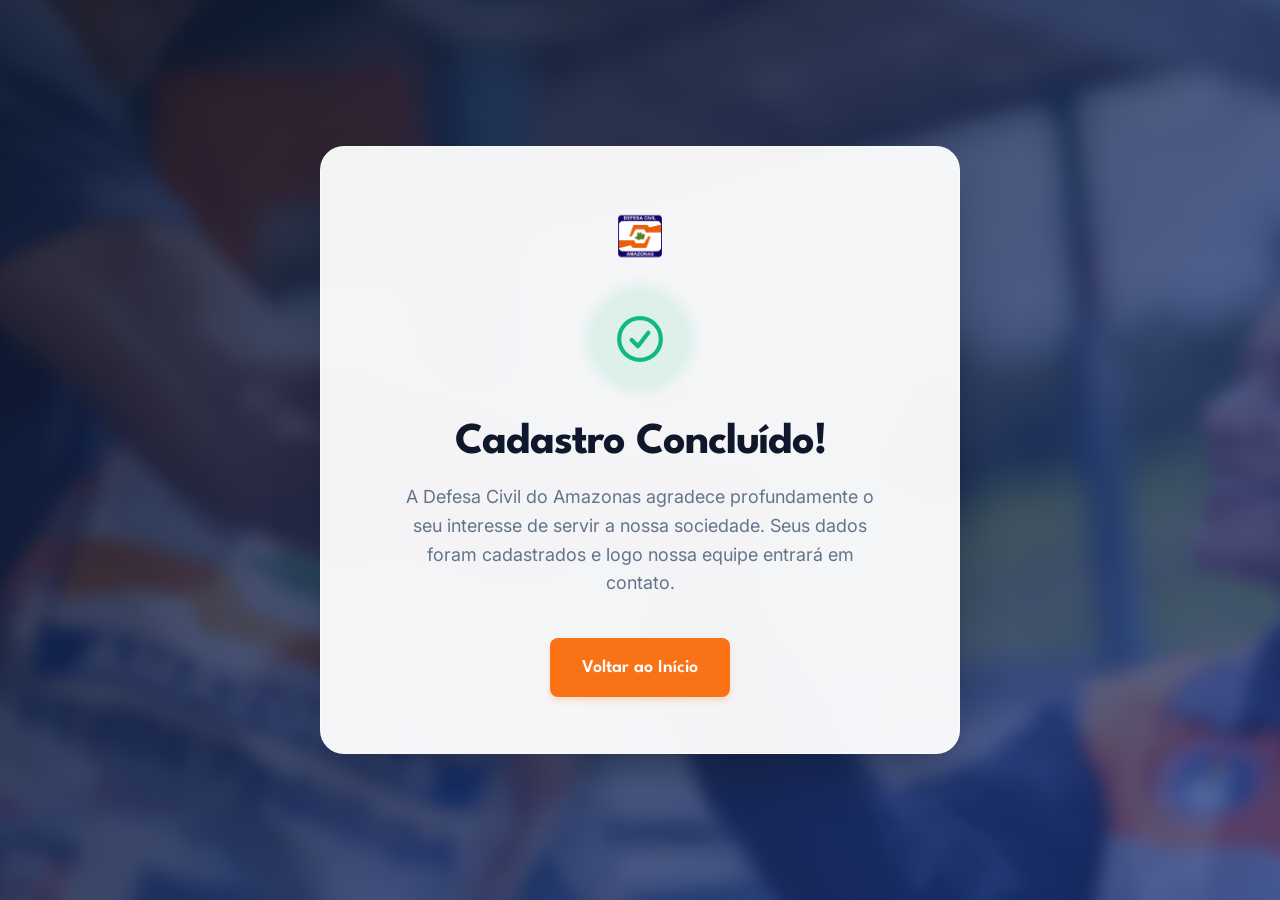
==== sucesso.html @ 199989e6 "criação do projeto da página de voluntário" ====
<!DOCTYPE html>
<html lang="pt-BR">
<head>
    <meta charset="UTF-8">
    <meta name="viewport" content="width=device-width, initial-scale=1.0">
    <title>Cadastro Confirmado - Defesa Civil do Amazonas</title>
    
    <meta name="theme-color" content="#0F172A">

    <link rel="preconnect" href="https://fonts.googleapis.com">
    <link rel="preconnect" href="https://fonts.gstatic.com" crossorigin>
    <link href="https://fonts.googleapis.com/css2?family=Inter:wght@300;400;500;600&family=League+Spartan:wght@500;600;700;800&display=swap" rel="stylesheet">
    <link rel="stylesheet" href="style.css">
    
    <style>
        .success-page {
            height: 100vh;
            min-height: 600px;
            display: flex;
            align-items: center;
            justify-content: center;
            position: relative;
            overflow: hidden;
            background: var(--primary-dark);
        }
        .success-page .hero-bg {
            transform: scale(1.05);
            filter: blur(8px);
        }
        .success-page .hero-overlay {
            background: linear-gradient(135deg, rgba(15,23,42,0.85) 0%, rgba(30,58,138,0.7) 100%);
        }
        .success-container {
            position: relative;
            z-index: 10;
            background: rgba(255, 255, 255, 0.95);
            backdrop-filter: blur(24px);
            -webkit-backdrop-filter: blur(24px);
            padding: 56px 40px;
            border-radius: 24px;
            border: 1px solid rgba(255, 255, 255, 0.6);
            box-shadow: 0 25px 50px -12px rgba(15, 23, 42, 0.5);
            max-width: 640px;
            width: 90%;
            text-align: center;
            animation: containerReveal 0.8s cubic-bezier(0.165, 0.84, 0.44, 1) forwards;
            opacity: 0;
            transform: translateY(40px) scale(0.95);
        }
        @keyframes containerReveal {
            to { opacity: 1; transform: translateY(0) scale(1); }
        }

        .success-icon-wrap {
            width: 96px;
            height: 96px;
            margin: 0 auto 32px;
            color: var(--success);
            background: rgba(16, 185, 129, 0.1);
            border-radius: 50%;
            display: flex;
            align-items: center;
            justify-content: center;
            box-shadow: 0 0 20px rgba(16, 185, 129, 0.2);
            animation: pulseGlow 2s infinite ease-in-out;
        }
        .success-icon-wrap .animated-check {
            width: 50px;
            height: 50px;
        }
        @keyframes pulseGlow {
            0% { box-shadow: 0 0 0 0 rgba(16, 185, 129, 0.4); }
            70% { box-shadow: 0 0 0 15px rgba(16, 185, 129, 0); }
            100% { box-shadow: 0 0 0 0 rgba(16, 185, 129, 0); }
        }

        .success-title {
            font-family: var(--font-heading);
            font-size: 2.75rem;
            color: var(--primary-dark);
            margin-bottom: 16px;
            line-height: 1.1;
            letter-spacing: -1px;
        }
        .success-desc {
            font-size: 1.125rem;
            color: var(--text-secondary);
            margin-bottom: 40px;
            line-height: 1.6;
            max-width: 480px;
            margin-left: auto;
            margin-right: auto;
        }
        
        .success-buttons {
            display: flex;
            align-items: center;
            justify-content: center;
            gap: 16px;
        }
        
        .btn-outline {
            background: transparent;
            color: var(--primary-blue);
            border: 2px solid var(--primary-blue);
            padding: 14px 32px;
            border-radius: 8px;
            font-family: var(--font-heading);
            font-weight: 600;
            font-size: 1.125rem;
            cursor: pointer;
            text-decoration: none;
            transition: all 0.3s ease;
        }
        .btn-outline:hover {
            background: rgba(30, 58, 138, 0.05);
            transform: translateY(-2px);
        }
        
        @media(max-width: 600px) {
            .success-title { font-size: 2.25rem; }
            .success-container { padding: 40px 24px; }
            .success-buttons { flex-direction: column; }
            .cta-button, .btn-outline { width: 100%; justify-content: center; }
        }
    </style>
</head>
<body>
    <div class="success-page">
        <!-- Reusing the hero background for consistency -->
        <div class="hero-bg"></div>
        <div class="hero-overlay"></div>
        
        <div class="success-container">
            <div class="hero-logo" style="justify-content: center; margin-bottom: 24px; gap: 12px;">
                <img src="logo-defesa.png" alt="Defesa Civil" class="hero-logo-img" style="height: 64px;">
            </div>
            
            <div class="success-icon-wrap">
                <svg viewBox="0 0 24 24" fill="none" class="animated-check">
                    <circle cx="12" cy="12" r="10" stroke="currentColor" stroke-width="2"/>
                    <path d="M8 12.5L11 15.5L16 9" stroke="currentColor" stroke-width="2" stroke-linecap="round" stroke-linejoin="round" class="check-path"/>
                </svg>
            </div>
            
            <h1 class="success-title">Cadastro Concluído!</h1>
            <p class="success-desc">
                A Defesa Civil do Amazonas agradece profundamente o seu interesse de servir a nossa sociedade. Seus dados foram cadastrados e logo nossa equipe entrará em contato.
            </p>
            
            <div class="success-buttons">
                <a href="index.html" class="cta-button" style="text-decoration: none;">
                    Voltar ao Início
                </a>
            </div>
        </div>
    </div>

    <!-- Script to animate SVG slightly delayed -->
    <script>
        document.addEventListener('DOMContentLoaded', () => {
            const circle = document.querySelector('.animated-check circle');
            const path = document.querySelector('.animated-check path');
            
            circle.style.animation = 'dash 0.6s ease-out forwards 0.4s';
            path.style.animation = 'dash 0.4s ease-out forwards 0.8s';
        });
    </script>
</body>
</html>
---- style.css ----
:root {
    /* Colors */
    --primary-dark: #0F172A;
    --primary-blue: #1E3A8A;
    --accent-orange: #F97316;
    --white: #FFFFFF;
    --bg-light: #F1F5F9;
    --text-primary: #1E293B;
    --text-secondary: #64748B;
    --border-color: #E2E8F0;
    --input-bg: #FFFFFF;
    --error: #EF4444;
    --success: #10B981;

    /* Shadows */
    --shadow-sm: 0 1px 2px 0 rgb(0 0 0 / 0.05);
    --shadow-md: 0 4px 6px -1px rgb(0 0 0 / 0.1), 0 2px 4px -2px rgb(0 0 0 / 0.1);
    --shadow-lg: 0 10px 15px -3px rgb(0 0 0 / 0.1), 0 4px 6px -4px rgb(0 0 0 / 0.1);
    --shadow-glow: 0 0 15px rgba(249, 115, 22, 0.4);
    --shadow-focus: 0 0 0 3px rgba(30, 58, 138, 0.3);

    /* Typography */
    --font-heading: 'League Spartan', sans-serif;
    --font-body: 'Inter', sans-serif;
}

* {
    margin: 0;
    padding: 0;
    box-sizing: border-box;
}

body {
    font-family: var(--font-body);
    color: var(--text-primary);
    background-color: var(--bg-light);
    line-height: 1.5;
    -webkit-font-smoothing: antialiased;
    overflow-x: hidden;
}

/* Scroll smooth lenis handles scroll but native fallback */
html.lenis {
    height: auto;
}
.lenis.lenis-smooth {
    scroll-behavior: auto;
}

/* Progress Bar */
.progress-bar-container {
    position: fixed;
    top: 0;
    left: 0;
    width: 100%;
    height: 4px;
    background: transparent;
    z-index: 1000;
}
.progress-bar {
    height: 100%;
    background: var(--accent-orange);
    width: 0%;
    box-shadow: 0 0 8px var(--accent-orange);
    transition: width 0.1s ease-out;
}

/* Hero Logo */
.hero-logo {
    display: flex;
    align-items: center;
    gap: 24px;
    margin-bottom: 32px;
}
.hero-logo-img {
    height: 120px; /* Logo aumentada para maior destaque */
    width: auto;
    object-fit: contain;
}
.logo-text {
    font-family: var(--font-heading);
    color: var(--white);
    font-weight: 700;
    font-size: 2.25rem;
    letter-spacing: -0.5px;
}

/* Hero Section */
.hero {
    position: relative;
    height: 100vh;
    min-height: 600px;
    display: flex;
    align-items: center;
    justify-content: flex-start;
    padding: 0 24px;
    overflow: hidden;
}
.hero-bg {
    position: absolute;
    top: -10%; left: -10%; right: -10%; bottom: -10%;
    background-image: url('hero-bg.png'), linear-gradient(135deg, var(--primary-dark), var(--primary-blue));
    background-size: cover;
    background-position: center;
    background-repeat: no-repeat;
    z-index: 1;
    transform: scale(1.1);
    transition: transform 0.5s ease;
}
.hero-overlay {
    position: absolute;
    inset: 0;
    background: linear-gradient(to right, rgba(15,23,42,0.95) 0%, rgba(15,23,42,0.7) 50%, rgba(15,23,42,0.3) 100%);
    z-index: 2;
}
.hero-content {
    position: relative;
    z-index: 3;
    max-width: 1200px;
    margin: 0 auto;
    width: 100%;
    padding-top: 60px;
}
.hero-title {
    font-family: var(--font-heading);
    font-size: clamp(3rem, 6vw, 5rem);
    color: var(--white);
    font-weight: 800;
    line-height: 1.05;
    margin-bottom: 24px;
    letter-spacing: -1px;
}
.hero-title .highlight {
    color: var(--accent-orange);
}
.hero-subtitle {
    font-size: clamp(1.125rem, 2vw, 1.5rem);
    color: rgba(255,255,255,0.8);
    font-weight: 400;
    margin-bottom: 40px;
    max-width: 500px;
}
.cta-button {
    background: var(--accent-orange);
    color: var(--white);
    border: none;
    padding: 16px 32px;
    border-radius: 8px;
    font-family: var(--font-heading);
    font-weight: 600;
    font-size: 1.125rem;
    cursor: pointer;
    display: flex;
    align-items: center;
    gap: 12px;
    transition: all 0.3s cubic-bezier(0.175, 0.885, 0.32, 1.275);
    box-shadow: 0 4px 6px rgba(249, 115, 22, 0.2);
}
.cta-button:hover {
    transform: translateY(-4px) scale(1.02);
    box-shadow: var(--shadow-glow);
}
.cta-button svg {
    transition: transform 0.3s ease;
}
.cta-button:hover svg {
    transform: translateX(4px);
}

/* Main Content & Cards (Glassmorphism + clean ui) */
.main-content {
    max-width: 800px;
    margin: -80px auto 0;
    padding: 0 24px;
    position: relative;
    z-index: 10;
}
.volunteer-form {
    display: flex;
    flex-direction: column;
    gap: 32px;
}
.form-card {
    background: rgba(255, 255, 255, 0.85);
    backdrop-filter: blur(16px);
    -webkit-backdrop-filter: blur(16px);
    border: 1px solid rgba(255, 255, 255, 0.4);
    box-shadow: 0 10px 30px rgba(15, 23, 42, 0.05);
    border-radius: 20px;
    padding: 40px;
    opacity: 0;
    transform: translateY(30px);
}
.card-title {
    font-family: var(--font-heading);
    color: var(--primary-dark);
    font-size: 1.75rem;
    margin-bottom: 32px;
    font-weight: 700;
    position: relative;
    display: inline-block;
}
.card-title::after {
    content: '';
    position: absolute;
    bottom: -8px;
    left: 0;
    width: 40px;
    height: 4px;
    background: var(--accent-orange);
    border-radius: 2px;
}
.section-desc {
    color: var(--text-secondary);
    margin-top: -16px;
    margin-bottom: 24px;
}

/* Forms */
.form-grid {
    display: grid;
    grid-template-columns: 1fr 1fr;
    gap: 24px;
}
@media(max-width: 640px){
    .form-grid { grid-template-columns: 1fr; }
}

.input-group {
    position: relative;
    margin-bottom: 8px;
}
.input-group input,
.input-group select,
.input-group textarea {
    width: 100%;
    padding: 24px 16px 8px;
    background: var(--input-bg);
    border: 1px solid var(--border-color);
    border-radius: 8px;
    font-family: var(--font-body);
    font-size: 1rem;
    color: var(--text-primary);
    transition: all 0.2s ease;
    box-shadow: var(--shadow-sm);
    outline: none;
    -webkit-appearance: none;
    appearance: none;
}
.input-group textarea {
    resize: vertical;
    min-height: 100px;
}
.input-group input:focus,
.input-group select:focus,
.input-group textarea:focus {
    border-color: var(--primary-blue);
    box-shadow: var(--shadow-focus);
}

/* Floating Label Magic */
.input-group label {
    position: absolute;
    left: 16px;
    top: 50%;
    transform: translateY(-50%);
    font-size: 1rem;
    color: var(--text-secondary);
    transition: all 0.2s cubic-bezier(0.165, 0.84, 0.44, 1);
    pointer-events: none;
}
.input-group textarea ~ label {
    top: 24px;
}

/* When input focuses or has value (not placeholder-shown) -> Float label up */
.input-group input:focus ~ label,
.input-group input:not(:placeholder-shown) ~ label,
.input-group textarea:focus ~ label,
.input-group textarea:not(:placeholder-shown) ~ label,
.input-group label.active {
    top: 10px;
    left: 16px;
    font-size: 0.75rem;
    font-weight: 500;
    color: var(--primary-blue);
    transform: translateY(0);
}

/* Select specific tweaks */
.select-group select {
    padding: 20px 16px 8px;
    background-image: url("data:image/svg+xml,%3Csvg xmlns='http://www.w3.org/2000/svg' width='24' height='24' viewBox='0 0 24 24' fill='none' stroke='%2364748B' stroke-width='2' stroke-linecap='round' stroke-linejoin='round'%3E%3Cpolyline points='6 9 12 15 18 9'%3E%3C/polyline%3E%3C/svg%3E");
    background-repeat: no-repeat;
    background-position: right 12px center;
    background-size: 16px;
}
.select-group label.active {
    top: 10px;
    transform: none;
}

/* Sub sections */
.sub-section {
    margin-top: 32px;
    padding-top: 24px;
    border-top: 1px solid var(--border-color);
}
.sub-title {
    font-family: var(--font-body);
    font-size: 1rem;
    font-weight: 600;
    color: var(--text-primary);
    margin-bottom: 16px;
}

/* Checkboxes & Radios */
.radio-group, .checkbox-section {
    margin-bottom: 24px;
}
.radio-label {
    display: block;
    font-size: 0.9rem;
    font-weight: 500;
    color: var(--text-secondary);
    margin-bottom: 12px;
}
.radio-group label {
    display: inline-flex;
    align-items: center;
    gap: 8px;
    margin-right: 24px;
    font-size: 1rem;
    cursor: pointer;
    font-weight: 500;
}
input[type="radio"], input[type="checkbox"] {
    accent-color: var(--primary-blue);
    width: 18px;
    height: 18px;
    cursor: pointer;
}
.checkbox-grid {
    display: grid;
    grid-template-columns: repeat(auto-fill, minmax(180px, 1fr));
    gap: 12px;
}
.checkbox-grid.large {
    grid-template-columns: repeat(auto-fill, minmax(220px, 1fr));
}
.checkbox-item {
    display: flex;
    align-items: center;
    gap: 10px;
    font-size: 0.95rem;
    color: var(--text-primary);
    cursor: pointer;
    padding: 8px 12px;
    border-radius: 6px;
    transition: background 0.2s;
}
.checkbox-item:hover {
    background: rgba(30, 58, 138, 0.05);
}

/* Eixos - card style checkboxes */
.border-grid .card-check {
    border: 1px solid var(--border-color);
    padding: 16px;
    border-radius: 8px;
    display: flex;
    align-items: flex-start;
    gap: 12px;
    transition: all 0.2s;
}
.border-grid .card-check:hover, .border-grid .card-check:has(input:checked) {
    border-color: var(--primary-blue);
    background: rgba(30, 58, 138, 0.02);
}
.border-grid .card-check input {
    margin-top: 2px;
}
.border-grid .card-check span {
    font-weight: 500;
    font-size: 1rem;
}

/* Fixed Bottom Bar */
.fixed-bottom-bar {
    position: fixed;
    bottom: 0;
    left: 0;
    width: 100%;
    background: rgba(255, 255, 255, 0.9);
    backdrop-filter: blur(10px);
    -webkit-backdrop-filter: blur(10px);
    border-top: 1px solid var(--border-color);
    padding: 16px 24px;
    z-index: 100;
    box-shadow: 0 -4px 10px rgba(0,0,0,0.05);
    transform: translateY(100%);
    transition: transform 0.4s cubic-bezier(0.175, 0.885, 0.32, 1.275);
}
.fixed-bottom-bar.visible {
    transform: translateY(0);
}
.bottom-bar-content {
    max-width: 800px;
    margin: 0 auto;
    display: flex;
    justify-content: space-between;
    align-items: center;
}
.completion-text {
    font-size: 0.9rem;
    font-weight: 500;
    color: var(--text-secondary);
}
.submit-btn {
    background: var(--primary-blue);
    color: var(--white);
    border: none;
    padding: 14px 28px;
    border-radius: 8px;
    font-family: var(--font-heading);
    font-weight: 600;
    font-size: 1.1rem;
    cursor: pointer;
    transition: all 0.3s ease;
    display: flex;
    align-items: center;
    gap: 8px;
}
.submit-btn:hover {
    background: var(--primary-dark);
    transform: translateY(-2px);
    box-shadow: 0 4px 12px rgba(15, 23, 42, 0.2);
}
.submit-btn:active {
    transform: translateY(0);
}
.submit-btn:disabled {
    background: var(--text-secondary);
    cursor: not-allowed;
    transform: none;
    box-shadow: none;
}

/* Loader animation */
.loader {
    width: 18px;
    height: 18px;
    border: 2px solid rgba(255,255,255,0.3);
    border-radius: 50%;
    border-top-color: var(--white);
    animation: spin 1s linear infinite;
}
@keyframes spin {
    to { transform: rotate(360deg); }
}

/* Success Modal */
.success-overlay {
    position: fixed;
    inset: 0;
    background: rgba(15, 23, 42, 0.9);
    backdrop-filter: blur(8px);
    z-index: 2000;
    display: flex;
    align-items: center;
    justify-content: center;
    opacity: 0;
    pointer-events: none;
    transition: opacity 0.4s ease;
}
.success-overlay.active {
    opacity: 1;
    pointer-events: auto;
}
.success-card {
    background: var(--white);
    padding: 48px;
    border-radius: 24px;
    text-align: center;
    max-width: 400px;
    width: 90%;
    transform: scale(0.9) translateY(20px);
    transition: transform 0.5s cubic-bezier(0.175, 0.885, 0.32, 1.275);
}
.success-overlay.active .success-card {
    transform: scale(1) translateY(0);
}
.success-card h2 {
    font-family: var(--font-heading);
    color: var(--primary-dark);
    font-size: 2rem;
    margin-bottom: 16px;
}
.success-card p {
    color: var(--text-secondary);
    font-size: 1rem;
    margin-bottom: 24px;
}
.check-icon {
    width: 80px;
    height: 80px;
    margin: 0 auto 24px;
    color: var(--success);
}
.animated-check circle {
    stroke-dasharray: 63;
    stroke-dashoffset: 63;
}
.animated-check path {
    stroke-dasharray: 22;
    stroke-dashoffset: 22;
}
.success-overlay.active .animated-check circle {
    animation: dash 0.6s ease-out forwards 0.2s;
}
.success-overlay.active .animated-check path {
    animation: dash 0.4s ease-out forwards 0.8s;
}
@keyframes dash {
    to { stroke-dashoffset: 0; }
}

/* Responsiveness adjustments */
@media(max-width: 768px) {
    .bottom-bar-content {
        flex-direction: column;
        gap: 12px;
    }
    .submit-btn { width: 100%; justify-content: center; }
    .form-card { padding: 24px; }
}
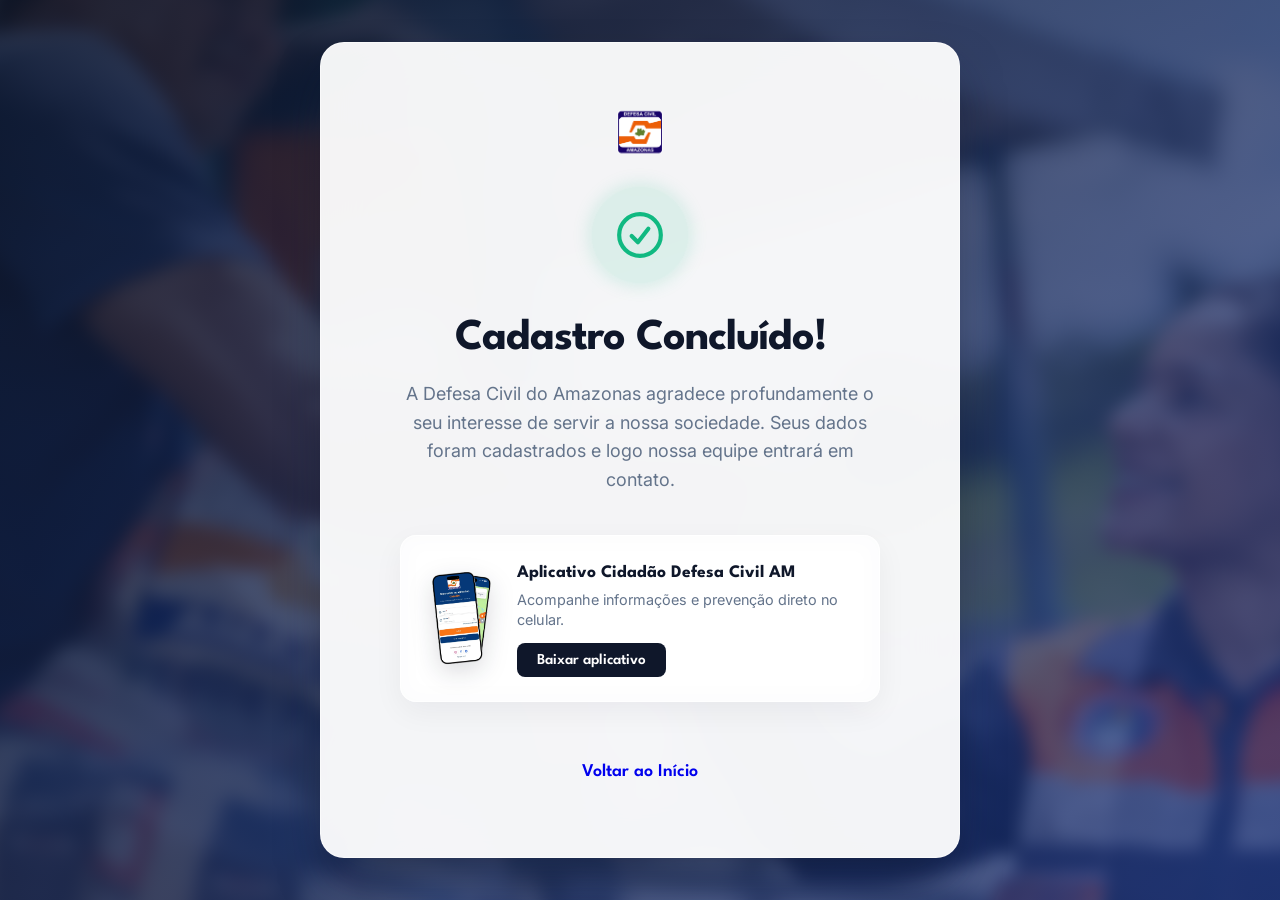
==== commit 6f8e5271: "feat: atualiza portal de cadastro com novos campos, combobox e assets" ====
--- a/sucesso.html
+++ b/sucesso.html
@@ -1,35 +1,54 @@
 <!DOCTYPE html>
 <html lang="pt-BR">
+
 <head>
     <meta charset="UTF-8">
     <meta name="viewport" content="width=device-width, initial-scale=1.0">
     <title>Cadastro Confirmado - Defesa Civil do Amazonas</title>
-    
+
     <meta name="theme-color" content="#0F172A">
 
     <link rel="preconnect" href="https://fonts.googleapis.com">
     <link rel="preconnect" href="https://fonts.gstatic.com" crossorigin>
-    <link href="https://fonts.googleapis.com/css2?family=Inter:wght@300;400;500;600&family=League+Spartan:wght@500;600;700;800&display=swap" rel="stylesheet">
+    <link
+        href="https://fonts.googleapis.com/css2?family=Inter:wght@300;400;500;600&family=League+Spartan:wght@500;600;700;800&display=swap"
+        rel="stylesheet">
     <link rel="stylesheet" href="style.css">
-    
+
     <style>
         .success-page {
-            height: 100vh;
-            min-height: 600px;
+            min-height: 100vh;
             display: flex;
             align-items: center;
             justify-content: center;
             position: relative;
-            overflow: hidden;
+            overflow-x: hidden;
             background: var(--primary-dark);
-        }
+            padding: 40px 0;
+            box-sizing: border-box;
+        }
+
         .success-page .hero-bg {
+            position: fixed;
+            top: 0;
+            left: 0;
+            width: 100vw;
+            height: 100vh;
             transform: scale(1.05);
             filter: blur(8px);
-        }
+            z-index: 0;
+        }
+
         .success-page .hero-overlay {
-            background: linear-gradient(135deg, rgba(15,23,42,0.85) 0%, rgba(30,58,138,0.7) 100%);
-        }
+            position: fixed;
+            top: 0;
+            left: 0;
+            width: 100vw;
+            height: 100vh;
+            background: linear-gradient(135deg, rgba(15, 23, 42, 0.85) 0%, rgba(30, 58, 138, 0.7) 100%);
+            z-index: 1;
+        }
+
         .success-container {
             position: relative;
             z-index: 10;
@@ -47,8 +66,12 @@
             opacity: 0;
             transform: translateY(40px) scale(0.95);
         }
+
         @keyframes containerReveal {
-            to { opacity: 1; transform: translateY(0) scale(1); }
+            to {
+                opacity: 1;
+                transform: translateY(0) scale(1);
+            }
         }
 
         .success-icon-wrap {
@@ -64,14 +87,24 @@
             box-shadow: 0 0 20px rgba(16, 185, 129, 0.2);
             animation: pulseGlow 2s infinite ease-in-out;
         }
+
         .success-icon-wrap .animated-check {
             width: 50px;
             height: 50px;
         }
+
         @keyframes pulseGlow {
-            0% { box-shadow: 0 0 0 0 rgba(16, 185, 129, 0.4); }
-            70% { box-shadow: 0 0 0 15px rgba(16, 185, 129, 0); }
-            100% { box-shadow: 0 0 0 0 rgba(16, 185, 129, 0); }
+            0% {
+                box-shadow: 0 0 0 0 rgba(16, 185, 129, 0.4);
+            }
+
+            70% {
+                box-shadow: 0 0 0 15px rgba(16, 185, 129, 0);
+            }
+
+            100% {
+                box-shadow: 0 0 0 0 rgba(16, 185, 129, 0);
+            }
         }
 
         .success-title {
@@ -82,6 +115,7 @@
             line-height: 1.1;
             letter-spacing: -1px;
         }
+
         .success-desc {
             font-size: 1.125rem;
             color: var(--text-secondary);
@@ -91,14 +125,14 @@
             margin-left: auto;
             margin-right: auto;
         }
-        
+
         .success-buttons {
             display: flex;
             align-items: center;
             justify-content: center;
             gap: 16px;
         }
-        
+
         .btn-outline {
             background: transparent;
             color: var(--primary-blue);
@@ -112,42 +146,313 @@
             text-decoration: none;
             transition: all 0.3s ease;
         }
+
         .btn-outline:hover {
             background: rgba(30, 58, 138, 0.05);
             transform: translateY(-2px);
         }
-        
+
+        .app-promo-card {
+            background: rgba(255, 255, 255, 0.6);
+            border: 1px solid rgba(255, 255, 255, 0.8);
+            backdrop-filter: blur(12px);
+            -webkit-backdrop-filter: blur(12px);
+            border-radius: 16px;
+            padding: 24px;
+            margin: 32px auto 40px;
+            max-width: 480px;
+            text-align: left;
+            box-shadow: 0 10px 30px rgba(15, 23, 42, 0.05);
+            display: flex;
+            align-items: center;
+            gap: 20px;
+            opacity: 0;
+            transform: translateY(20px);
+            animation: fadeUpPromo 0.8s cubic-bezier(0.165, 0.84, 0.44, 1) forwards;
+            animation-delay: 0.6s;
+            transition: transform 0.3s ease, box-shadow 0.3s ease;
+        }
+
+        .app-promo-card:hover {
+            transform: translateY(-4px);
+            box-shadow: 0 15px 35px rgba(15, 23, 42, 0.08);
+        }
+
+        .app-promo-img {
+            width: 72px;
+            height: auto;
+            flex-shrink: 0;
+            object-fit: contain;
+            filter: drop-shadow(0 8px 12px rgba(15, 23, 42, 0.15));
+            transition: transform 0.4s cubic-bezier(0.165, 0.84, 0.44, 1);
+        }
+
+        .app-promo-card:hover .app-promo-img {
+            transform: translateY(-4px) scale(1.05);
+        }
+
+        .app-promo-content {
+            flex-grow: 1;
+        }
+
+        .app-promo-title {
+            font-family: var(--font-heading);
+            font-size: 1.1rem;
+            color: var(--primary-dark);
+            font-weight: 700;
+            margin-bottom: 4px;
+        }
+
+        .app-promo-text {
+            font-size: 0.9rem;
+            color: var(--text-secondary);
+            margin-bottom: 12px;
+            line-height: 1.4;
+        }
+
+        .btn-promo {
+            background: var(--primary-dark);
+            color: white;
+            border: none;
+            padding: 10px 20px;
+            border-radius: 8px;
+            font-family: var(--font-heading);
+            font-weight: 600;
+            font-size: 0.95rem;
+            cursor: pointer;
+            transition: all 0.3s ease;
+        }
+
+        .btn-promo:hover {
+            background: var(--primary-blue);
+            transform: translateY(-2px);
+        }
+
+        .modal-overlay {
+            position: fixed;
+            top: 0;
+            left: 0;
+            width: 100vw;
+            height: 100vh;
+            background: rgba(15, 23, 42, 0.6);
+            backdrop-filter: blur(8px);
+            -webkit-backdrop-filter: blur(8px);
+            display: flex;
+            align-items: center;
+            justify-content: center;
+            z-index: 100;
+            opacity: 0;
+            visibility: hidden;
+            transition: opacity 0.3s ease, visibility 0.3s ease;
+        }
+
+        .modal-overlay.active {
+            opacity: 1;
+            visibility: visible;
+        }
+
+        .modal-content {
+            background: rgba(255, 255, 255, 0.95);
+            border-radius: 24px;
+            padding: 40px;
+            width: 90%;
+            max-width: 560px;
+            position: relative;
+            transform: scale(0.95) translateY(20px);
+            opacity: 0;
+            transition: transform 0.4s cubic-bezier(0.165, 0.84, 0.44, 1), opacity 0.4s ease;
+            box-shadow: 0 25px 50px -12px rgba(15, 23, 42, 0.5);
+            border: 1px solid rgba(255, 255, 255, 0.6);
+        }
+
+        .modal-overlay.active .modal-content {
+            transform: scale(1) translateY(0);
+            opacity: 1;
+        }
+
+        .modal-close {
+            position: absolute;
+            top: 24px;
+            right: 24px;
+            background: rgba(15, 23, 42, 0.05);
+            border: none;
+            width: 40px;
+            height: 40px;
+            border-radius: 50%;
+            display: flex;
+            align-items: center;
+            justify-content: center;
+            cursor: pointer;
+            color: var(--text-secondary);
+            transition: all 0.3s ease;
+        }
+
+        .modal-close:hover {
+            background: rgba(15, 23, 42, 0.1);
+            color: var(--primary-dark);
+        }
+
+        .modal-header {
+            text-align: center;
+            margin-bottom: 32px;
+        }
+
+        .modal-title {
+            font-family: var(--font-heading);
+            font-size: 1.75rem;
+            color: var(--primary-dark);
+            margin-bottom: 8px;
+        }
+
+        .modal-subtitle {
+            font-size: 1rem;
+            color: var(--text-secondary);
+        }
+
+        .modal-qr-container {
+            display: flex;
+            justify-content: center;
+            gap: 24px;
+        }
+
+        .modal-qr-card {
+            flex: 1;
+            background: rgba(15, 23, 42, 0.02);
+            border-radius: 16px;
+            padding: 24px 16px;
+            text-align: center;
+            border: 1px solid rgba(15, 23, 42, 0.05);
+        }
+
+        .modal-qr-card img {
+            width: 130px;
+            height: 130px;
+            margin: 0 auto 16px;
+            display: block;
+            border-radius: 12px;
+            box-shadow: 0 4px 12px rgba(0, 0, 0, 0.05);
+        }
+
+        .modal-qr-label {
+            font-family: var(--font-heading);
+            font-weight: 700;
+            color: var(--primary-dark);
+            font-size: 1.1rem;
+            margin-bottom: 4px;
+        }
+
+        .modal-qr-helper {
+            font-size: 0.85rem;
+            color: var(--primary-blue);
+            font-weight: 600;
+        }
+
+        .btn-download-now {
+            display: inline-block;
+            margin-top: 16px;
+            padding: 8px 16px;
+            background: rgba(30, 58, 138, 0.08);
+            color: var(--primary-blue);
+            border-radius: 8px;
+            font-size: 0.9rem;
+            font-family: var(--font-heading);
+            font-weight: 600;
+            text-decoration: none;
+            transition: all 0.3s ease;
+            width: calc(100% - 32px);
+        }
+
+        .btn-download-now:hover {
+            background: var(--primary-blue);
+            color: white;
+            transform: translateY(-2px);
+            box-shadow: 0 4px 12px rgba(30, 58, 138, 0.2);
+        }
+
+        @keyframes fadeUpPromo {
+            to {
+                opacity: 1;
+                transform: translateY(0);
+            }
+        }
+
         @media(max-width: 600px) {
-            .success-title { font-size: 2.25rem; }
-            .success-container { padding: 40px 24px; }
-            .success-buttons { flex-direction: column; }
-            .cta-button, .btn-outline { width: 100%; justify-content: center; }
+            .success-title {
+                font-size: 2.25rem;
+            }
+
+            .success-container {
+                padding: 40px 24px;
+            }
+
+            .success-buttons {
+                flex-direction: column;
+                width: 100%;
+            }
+
+            .cta-button,
+            .btn-outline {
+                width: 100%;
+                justify-content: center;
+            }
+
+            .app-promo-card {
+                flex-direction: column;
+                text-align: center;
+                padding: 32px 24px;
+            }
+
+            .modal-qr-container {
+                flex-direction: column;
+                align-items: center;
+            }
+
+            .modal-qr-card {
+                width: 100%;
+                max-width: 280px;
+            }
+
+            .modal-content {
+                padding: 32px 24px;
+            }
         }
     </style>
 </head>
+
 <body>
     <div class="success-page">
         <!-- Reusing the hero background for consistency -->
         <div class="hero-bg"></div>
         <div class="hero-overlay"></div>
-        
+
         <div class="success-container">
             <div class="hero-logo" style="justify-content: center; margin-bottom: 24px; gap: 12px;">
                 <img src="logo-defesa.png" alt="Defesa Civil" class="hero-logo-img" style="height: 64px;">
             </div>
-            
+
             <div class="success-icon-wrap">
                 <svg viewBox="0 0 24 24" fill="none" class="animated-check">
-                    <circle cx="12" cy="12" r="10" stroke="currentColor" stroke-width="2"/>
-                    <path d="M8 12.5L11 15.5L16 9" stroke="currentColor" stroke-width="2" stroke-linecap="round" stroke-linejoin="round" class="check-path"/>
+                    <circle cx="12" cy="12" r="10" stroke="currentColor" stroke-width="2" />
+                    <path d="M8 12.5L11 15.5L16 9" stroke="currentColor" stroke-width="2" stroke-linecap="round"
+                        stroke-linejoin="round" class="check-path" />
                 </svg>
             </div>
-            
+
             <h1 class="success-title">Cadastro Concluído!</h1>
             <p class="success-desc">
-                A Defesa Civil do Amazonas agradece profundamente o seu interesse de servir a nossa sociedade. Seus dados foram cadastrados e logo nossa equipe entrará em contato.
+                A Defesa Civil do Amazonas agradece profundamente o seu interesse de servir a nossa sociedade. Seus
+                dados foram cadastrados e logo nossa equipe entrará em contato.
             </p>
-            
+
+            <div class="app-promo-card">
+                <img src="app-mockup.png" alt="Mockup do Aplicativo Cidadão Defesa Civil AM" class="app-promo-img">
+                <div class="app-promo-content">
+                    <h2 class="app-promo-title">Aplicativo Cidadão Defesa Civil AM</h2>
+                    <p class="app-promo-text">Acompanhe informações e prevenção direto no celular.</p>
+                    <button type="button" class="btn-promo" id="openAppModal">Baixar aplicativo</button>
+                </div>
+            </div>
+
             <div class="success-buttons">
                 <a href="index.html" class="cta-button" style="text-decoration: none;">
                     Voltar ao Início
@@ -156,15 +461,81 @@
         </div>
     </div>
 
-    <!-- Script to animate SVG slightly delayed -->
+    <!-- Modal App Promo -->
+    <div class="modal-overlay" id="appModal" role="dialog" aria-modal="true" aria-labelledby="modalTitle">
+        <div class="modal-content">
+            <button type="button" class="modal-close" id="closeAppModal" aria-label="Fechar modal">
+                <svg width="24" height="24" viewBox="0 0 24 24" fill="none" stroke="currentColor" stroke-width="2"
+                    stroke-linecap="round" stroke-linejoin="round">
+                    <line x1="18" y1="6" x2="6" y2="18"></line>
+                    <line x1="6" y1="6" x2="18" y2="18"></line>
+                </svg>
+            </button>
+
+            <div class="modal-header">
+                <h2 class="modal-title" id="modalTitle">Escolha sua loja</h2>
+                <p class="modal-subtitle">Escaneie o QR Code ou clique no botão abaixo para baixar o aplicativo</p>
+            </div>
+
+            <div class="modal-qr-container">
+                <div class="modal-qr-card">
+                    <div class="modal-qr-label">Google Play</div>
+                    <img src="qr-code_playstore.png" alt="QR Code para baixar na Google Play">
+                    <div class="modal-qr-helper">Android</div>
+                    <a href="#" class="btn-download-now">Baixar agora</a>
+                </div>
+                <div class="modal-qr-card">
+                    <div class="modal-qr-label">App Store</div>
+                    <img src="qr-code_appstore.png" alt="QR Code para baixar na App Store">
+                    <div class="modal-qr-helper">iPhone / iOS</div>
+                    <a href="#" class="btn-download-now">Baixar agora</a>
+                </div>
+            </div>
+        </div>
+    </div>
+
+    <!-- Script to animate SVG slightly delayed and handle Modal -->
     <script>
         document.addEventListener('DOMContentLoaded', () => {
             const circle = document.querySelector('.animated-check circle');
             const path = document.querySelector('.animated-check path');
-            
-            circle.style.animation = 'dash 0.6s ease-out forwards 0.4s';
-            path.style.animation = 'dash 0.4s ease-out forwards 0.8s';
+
+            if (circle && path) {
+                circle.style.animation = 'dash 0.6s ease-out forwards 0.4s';
+                path.style.animation = 'dash 0.4s ease-out forwards 0.8s';
+            }
+
+            // Modal Logic
+            const openModalBtn = document.getElementById('openAppModal');
+            const closeModalBtn = document.getElementById('closeAppModal');
+            const modalOverlay = document.getElementById('appModal');
+
+            function openModal() {
+                modalOverlay.classList.add('active');
+                closeModalBtn.focus(); // Focus management
+            }
+
+            function closeModal() {
+                modalOverlay.classList.remove('active');
+                openModalBtn.focus(); // Return focus to trigger
+            }
+
+            if (openModalBtn && closeModalBtn && modalOverlay) {
+                openModalBtn.addEventListener('click', openModal);
+                closeModalBtn.addEventListener('click', closeModal);
+
+                modalOverlay.addEventListener('click', (e) => {
+                    if (e.target === modalOverlay) closeModal();
+                });
+
+                document.addEventListener('keydown', (e) => {
+                    if (e.key === 'Escape' && modalOverlay.classList.contains('active')) {
+                        closeModal();
+                    }
+                });
+            }
         });
     </script>
 </body>
-</html>
+
+</html>
--- a/style.css
+++ b/style.css
@@ -140,9 +140,23 @@
     margin-bottom: 40px;
     max-width: 500px;
 }
+.cta-container {
+    display: flex;
+    gap: 16px;
+    align-items: center;
+}
+@media (max-width: 640px) {
+    .cta-container {
+        flex-direction: column;
+        align-items: stretch;
+    }
+    .cta-container .cta-button { 
+        width: 100%; 
+        justify-content: center; 
+    }
+}
+
 .cta-button {
-    background: var(--accent-orange);
-    color: var(--white);
     border: none;
     padding: 16px 32px;
     border-radius: 8px;
@@ -152,13 +166,31 @@
     cursor: pointer;
     display: flex;
     align-items: center;
+    justify-content: center;
     gap: 12px;
     transition: all 0.3s cubic-bezier(0.175, 0.885, 0.32, 1.275);
-    box-shadow: 0 4px 6px rgba(249, 115, 22, 0.2);
 }
 .cta-button:hover {
     transform: translateY(-4px) scale(1.02);
+}
+.cta-button.primary {
+    background: var(--accent-orange);
+    color: var(--white);
+    box-shadow: 0 4px 6px rgba(249, 115, 22, 0.2);
+}
+.cta-button.primary:hover {
     box-shadow: var(--shadow-glow);
+}
+.cta-button.secondary {
+    background: transparent;
+    color: var(--white);
+    border: 2px solid var(--primary-blue);
+    backdrop-filter: blur(8px);
+    padding: 14px 30px; /* adjust for border */
+}
+.cta-button.secondary:hover {
+    background: var(--primary-blue);
+    box-shadow: 0 0 15px rgba(30, 58, 138, 0.4);
 }
 .cta-button svg {
     transition: transform 0.3s ease;
@@ -174,6 +206,11 @@
     padding: 0 24px;
     position: relative;
     z-index: 10;
+}
+@media (max-width: 768px) {
+    .main-content {
+        margin-top: 24px;
+    }
 }
 .volunteer-form {
     display: flex;
@@ -222,8 +259,13 @@
     grid-template-columns: 1fr 1fr;
     gap: 24px;
 }
-@media(max-width: 640px){
-    .form-grid { grid-template-columns: 1fr; }
+@media(max-width: 768px){
+    .form-grid { 
+        grid-template-columns: 1fr; 
+    }
+    .form-grid > * {
+        grid-column: 1 / -1 !important;
+    }
 }
 
 .input-group {
@@ -363,6 +405,64 @@
     background: rgba(30, 58, 138, 0.05);
 }
 
+/* Chips Groups for Habilitações */
+.chip-group-section {
+    margin-bottom: 24px;
+}
+.chip-group-title {
+    display: block;
+    font-family: var(--font-body);
+    font-size: 0.95rem;
+    font-weight: 600;
+    color: var(--text-secondary);
+    margin-bottom: 12px;
+}
+.chip-grid {
+    display: flex;
+    flex-wrap: wrap;
+    gap: 12px;
+}
+.chip-item {
+    position: relative;
+    cursor: pointer;
+}
+.chip-item input {
+    position: absolute;
+    opacity: 0;
+    width: 0; height: 0;
+    margin: 0;
+}
+.chip-text {
+    display: inline-flex;
+    align-items: center;
+    justify-content: center;
+    padding: 10px 16px;
+    border-radius: 24px;
+    border: 1px solid var(--border-color);
+    background: var(--white);
+    color: var(--text-secondary);
+    font-size: 0.9rem;
+    font-weight: 500;
+    transition: all 0.2s cubic-bezier(0.165, 0.84, 0.44, 1);
+    user-select: none;
+}
+.chip-item:hover .chip-text {
+    border-color: var(--primary-blue);
+    background: rgba(30, 58, 138, 0.05);
+    color: var(--primary-blue);
+}
+.chip-item input:checked + .chip-text {
+    background: var(--primary-blue);
+    color: var(--white);
+    border-color: var(--primary-blue);
+    box-shadow: 0 4px 12px rgba(30, 58, 138, 0.25);
+    transform: translateY(-2px);
+}
+.chip-item input:focus-visible + .chip-text {
+    outline: 2px solid var(--accent-orange);
+    outline-offset: 2px;
+}
+
 /* Eixos - card style checkboxes */
 .border-grid .card-check {
     border: 1px solid var(--border-color);
@@ -534,3 +634,324 @@
     .submit-btn { width: 100%; justify-content: center; }
     .form-card { padding: 24px; }
 }
+
+.lgpd-card {
+    border: 2px solid rgba(30, 58, 138, 0.2);
+    background: rgba(241, 245, 249, 0.95);
+    box-shadow: 0 10px 30px rgba(15, 23, 42, 0.1);
+    transition: all 0.4s ease;
+}
+.lgpd-card:has(input[type="checkbox"]:checked) {
+    border-color: var(--success);
+    box-shadow: 0 10px 30px rgba(16, 185, 129, 0.15);
+}
+.lgpd-card:has(input[type="checkbox"]:checked) .btn-link.lgpd-trigger {
+    color: var(--success);
+}
+.lgpd-compact-header {
+    margin-bottom: 24px;
+}
+.btn-link.lgpd-trigger {
+    background: transparent;
+    border: none;
+    color: var(--primary-blue);
+    font-family: var(--font-heading);
+    font-size: 1.25rem;
+    font-weight: 700;
+    text-decoration: underline;
+    cursor: pointer;
+    padding: 4px 0;
+    transition: color 0.3s ease;
+}
+.btn-link.lgpd-trigger:hover,
+.btn-link.lgpd-trigger:focus {
+    color: var(--accent-orange);
+    outline: none;
+}
+
+/* Modal Styling */
+.modal-overlay {
+    position: fixed;
+    inset: 0;
+    background: rgba(15, 23, 42, 0.8);
+    backdrop-filter: blur(8px);
+    z-index: 2000;
+    display: flex;
+    align-items: center;
+    justify-content: center;
+    opacity: 0;
+    pointer-events: none;
+    transition: opacity 0.4s ease;
+}
+.modal-overlay.active {
+    opacity: 1;
+    pointer-events: auto;
+}
+.modal-card {
+    background: var(--white);
+    padding: 40px;
+    border-radius: 16px;
+    width: 90%;
+    max-width: 640px;
+    max-height: 90vh;
+    overflow-y: auto;
+    position: relative;
+    transform: scale(0.95) translateY(20px);
+    transition: transform 0.4s cubic-bezier(0.175, 0.885, 0.32, 1.275);
+    box-shadow: 0 20px 40px rgba(15, 23, 42, 0.2);
+}
+.modal-overlay.active .modal-card {
+    transform: scale(1) translateY(0);
+}
+.modal-close-btn {
+    position: absolute;
+    top: 24px;
+    right: 24px;
+    background: rgba(15, 23, 42, 0.05);
+    border: none;
+    border-radius: 50%;
+    width: 40px;
+    height: 40px;
+    color: var(--text-secondary);
+    cursor: pointer;
+    transition: background 0.2s, color 0.2s, transform 0.2s;
+    display: flex;
+    align-items: center;
+    justify-content: center;
+}
+.modal-close-btn:hover {
+    color: var(--white);
+    background: var(--error);
+    transform: rotate(90deg);
+}
+#lgpdModalTitle {
+    font-family: var(--font-heading);
+    color: var(--primary-blue);
+    font-size: 1.75rem;
+    margin-bottom: 24px;
+    padding-right: 48px;
+}
+.modal-content p {
+    font-family: var(--font-body);
+    font-size: 1rem;
+    color: var(--text-primary);
+    line-height: 1.6;
+    margin-bottom: 16px;
+}
+.modal-content p:last-child {
+    margin-bottom: 0;
+    font-weight: 500;
+    color: var(--primary-dark);
+}
+.lgpd-checkbox-label {
+    display: flex;
+    align-items: flex-start;
+    padding: 16px;
+    border: 1px solid var(--border-color);
+    border-radius: 8px;
+    background: var(--white);
+    transition: all 0.3s ease;
+    cursor: pointer;
+}
+.lgpd-checkbox-label input[type="checkbox"] {
+    margin-top: 4px;
+    flex-shrink: 0;
+    width: 20px;
+    height: 20px;
+    accent-color: var(--primary-blue);
+    transition: accent-color 0.3s ease;
+}
+.lgpd-checkbox-label:hover:not(:has(input:checked)) {
+    border-color: var(--primary-blue);
+    background: rgba(30, 58, 138, 0.02);
+    box-shadow: 0 0 10px rgba(30, 58, 138, 0.1);
+}
+.lgpd-checkbox-label:has(input:checked) {
+    border-color: var(--success);
+    background: rgba(16, 185, 129, 0.05);
+}
+.lgpd-checkbox-label:hover:has(input:checked) {
+    box-shadow: 0 0 10px rgba(16, 185, 129, 0.2);
+}
+.lgpd-card:has(input[type="checkbox"]:checked) input[type="checkbox"] {
+    accent-color: var(--success);
+}
+.lgpd-checkbox-text {
+    font-size: 0.95rem;
+    font-weight: 600;
+    color: var(--primary-dark);
+    transition: color 0.3s ease;
+}
+
+.submit-btn.visually-disabled {
+    background: var(--text-secondary);
+    cursor: pointer;
+    box-shadow: none;
+    opacity: 0.8;
+}
+.submit-btn.visually-disabled:hover {
+    transform: none;
+    box-shadow: none;
+    background: var(--text-secondary);
+}
+
+/* Photo Upload Layout */
+.photo-upload-section {
+    margin-bottom: 32px;
+}
+.photo-upload-container {
+    display: flex;
+    flex-direction: column;
+    align-items: center;
+    gap: 16px;
+    position: relative;
+    max-width: 300px;
+    margin: 0 auto;
+}
+.photo-input {
+    position: absolute;
+    top: 0; left: 0; width: 100%; height: 100%;
+    opacity: 0;
+    cursor: pointer;
+    z-index: 10;
+}
+.photo-preview-wrapper {
+    width: 140px;
+    height: 140px;
+    border-radius: 50%;
+    border: 2px dashed var(--border-color);
+    background: rgba(30, 58, 138, 0.02);
+    display: flex;
+    align-items: center;
+    justify-content: center;
+    overflow: hidden;
+    position: relative;
+    transition: all 0.3s ease;
+}
+.photo-upload-container:hover .photo-preview-wrapper,
+.photo-input:focus-visible ~ .photo-preview-wrapper {
+    border-color: var(--primary-blue);
+    background: rgba(30, 58, 138, 0.05);
+}
+.photo-upload-container.has-error .photo-preview-wrapper {
+    border-color: var(--error);
+    background: rgba(239, 68, 68, 0.05);
+}
+.photo-placeholder {
+    display: flex;
+    flex-direction: column;
+    align-items: center;
+    gap: 8px;
+    color: var(--text-secondary);
+    text-align: center;
+    padding: 16px;
+}
+.photo-placeholder svg {
+    width: 32px;
+    height: 32px;
+    color: var(--primary-blue);
+    opacity: 0.7;
+}
+.photo-placeholder span {
+    font-size: 0.75rem;
+    font-weight: 500;
+}
+.photo-preview-img {
+    width: 100%;
+    height: 100%;
+    object-fit: cover;
+    transform: scale(0.95);
+    opacity: 0;
+    transition: all 0.4s cubic-bezier(0.165, 0.84, 0.44, 1);
+}
+.photo-preview-img.loaded {
+    transform: scale(1);
+    opacity: 1;
+}
+.photo-upload-actions {
+    display: flex;
+    gap: 16px;
+    z-index: 20;
+}
+.photo-upload-actions .btn-link {
+    font-size: 0.85rem;
+    padding: 4px 8px;
+}
+.photo-error-msg {
+    font-size: 0.8rem;
+    color: var(--error);
+    font-weight: 500;
+}
+
+/* Custom Combobox */
+.combobox-field {
+    width: 100%;
+}
+.combobox-toggle {
+    position: absolute;
+    right: 16px;
+    top: 50%;
+    transform: translateY(-50%);
+    background: none;
+    border: none;
+    color: var(--text-secondary);
+    cursor: pointer;
+    padding: 0;
+    line-height: 0;
+    transition: color 0.2s;
+    z-index: 10;
+}
+.combobox-toggle svg {
+    width: 20px;
+    height: 20px;
+}
+.combobox-toggle:hover {
+    color: var(--primary-blue);
+}
+.combobox-list {
+    position: absolute;
+    top: calc(100% + 4px);
+    left: 0;
+    width: 100%;
+    background: var(--white);
+    border: 1px solid var(--border-color);
+    border-radius: 8px;
+    margin: 0;
+    padding: 8px 0;
+    max-height: 240px;
+    overflow-y: auto;
+    box-shadow: var(--shadow-lg);
+    z-index: 1000;
+    list-style: none;
+    display: none;
+}
+.combobox-list[style*="display: block"] {
+    animation: fadeInDropdown 0.2s ease-out;
+}
+@keyframes fadeInDropdown {
+    from { opacity: 0; transform: translateY(-10px); }
+    to { opacity: 1; transform: translateY(0); }
+}
+.combobox-list li {
+    padding: 10px 16px;
+    cursor: pointer;
+    color: var(--text-primary);
+    font-size: 0.95rem;
+    transition: background 0.1s;
+}
+.combobox-list li:hover,
+.combobox-list li.active,
+.combobox-list li[aria-selected="true"] {
+    background: rgba(30, 58, 138, 0.05);
+    color: var(--primary-blue);
+    font-weight: 500;
+}
+.combobox-list li.no-results {
+    color: var(--text-secondary);
+    cursor: default;
+}
+.combobox-list li.no-results:hover {
+    background: transparent;
+    color: var(--text-secondary);
+    font-weight: 400;
+}
